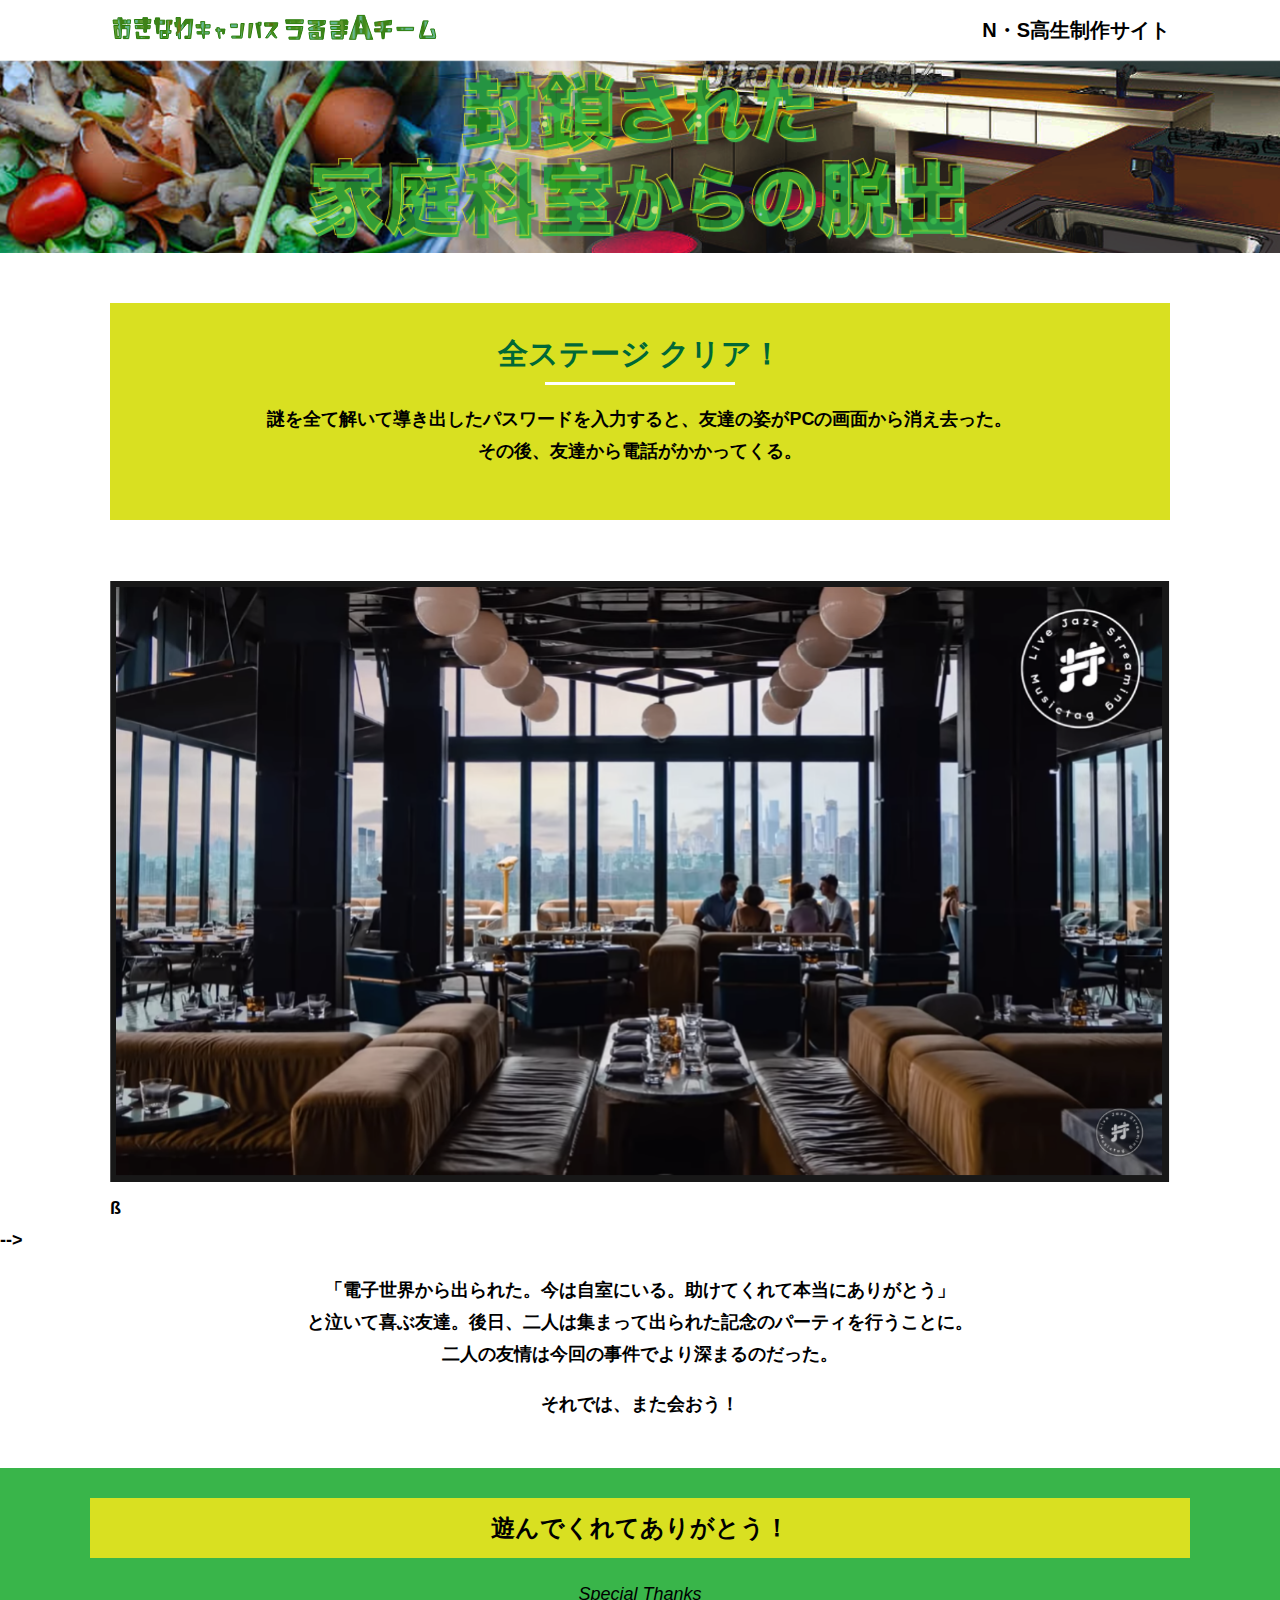
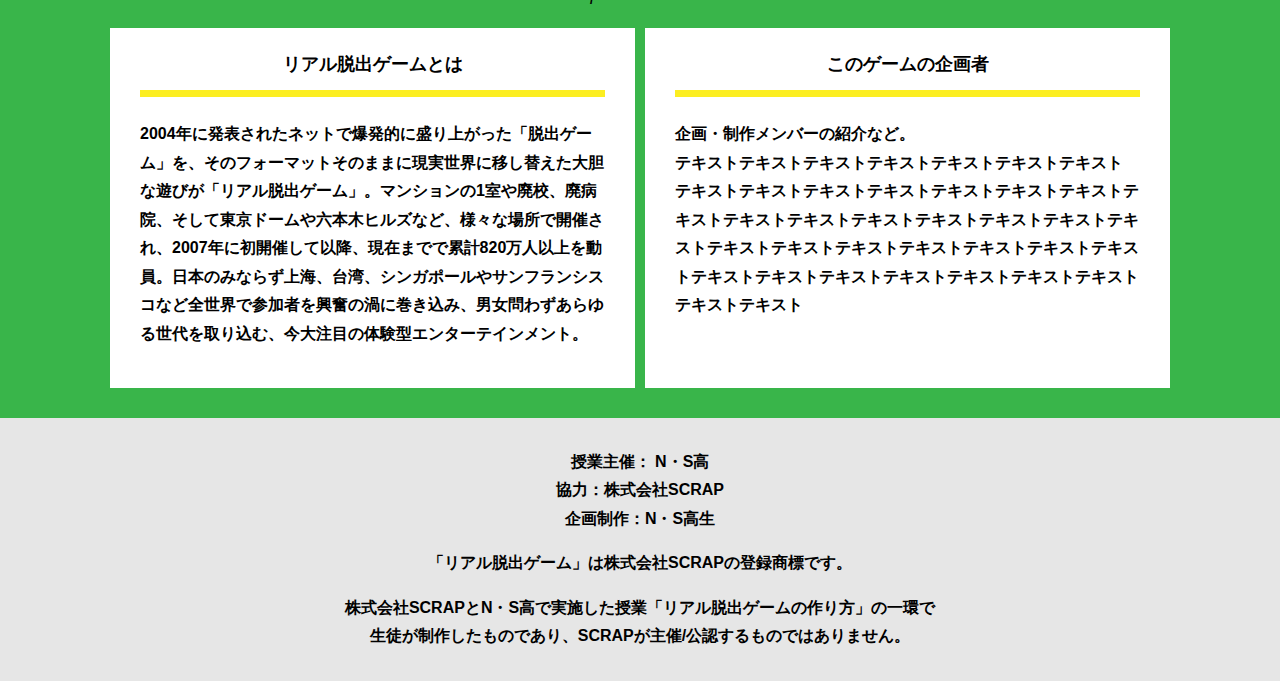
==== final.html @ 1c06f841 "Update final.html" ====
<!DOCTYPE html>
<html lang="ja">
<head>
  <meta charset="UTF-8">
  <meta http-equiv="X-UA-Compatible" content="IE=edge">
  <meta name="viewport" content="width=device-width, initial-scale=1.0">
  <title>インターネット世界から友人を脱出させろ！ │ Project N</title>
  <link rel="stylesheet" href="assets/css/normalize.css">
  <link rel="stylesheet" href="assets/css/style.css">
</head>
<body>
  <header class="header">
    <div class="container">
      <div class="header__logo"><img src="assets/images/logo.svg" alt="チームロゴ"></div>
      <div class="header__name">N・S高生制作サイト</div>
    </div>
  </header>
  <main class="main final-page">
    <!-- タイトルエリア　ここから -->
    <h1 class="main-title"><img src="assets/images/main-image.png" alt="インターネット世界から友人を脱出させろ！"></h1>
    <!-- タイトルエリア　ここまで -->
    <section class="section">
      <div class="container">
        <div class="box bg-color--subcolor">
          <h2 class="section-title--border">全ステージ クリア！</h2>
          <p class="text-center">謎を全て解いて導き出したパスワードを入力すると、友達の姿がPCの画面から消え去った。<br>
            その後、友達から電話がかかってくる。</p>
        </div>
      </div>
    </section>
    <section class="section">
      <div class="container">
          <figure class="image__container">
             <img src="assets/images/stage.png" alt="">
          </figure>

<!--  YouTube貼り付け
            <div class="youtube__container">
              <div class="youtube">
                <iframe width="560" height="315" src="https://www.youtube.com/embed/IRyJe-0Uie0?controls=0" title="YouTube video player" frameborder="0" allow="accelerometer; autoplay; clipboard-write; encrypted-media; gyroscope; picture-in-picture" allowfullscreen></iframe>
              </div>
            </div>
Youtube貼り付けここまで-->
          ß
      </div>
         -->
        <p class="text-center">「電子世界から出られた。今は自室にいる。助けてくれて本当にありがとう」<br>
          と泣いて喜ぶ友達。後日、二人は集まって出られた記念のパーティを行うことに。<br>
          二人の友情は今回の事件でより深まるのだった。</p>
        <p class="text-center">それでは、また会おう！</p>
      </div>
    </section>
    <section class="section bg-color--keycolor">
      <div class="container">
        <h2 class="section-title">遊んでくれてありがとう！</h2>
        <p class="font-eng text-center">Special Thanks</p>
        <div class="row">
          <div class="column">
            <div class="card">
              <h3 class="card__title">リアル脱出ゲームとは</h3>
              <p class="card__content">2004年に発表されたネットで爆発的に盛り上がった「脱出ゲーム」を、そのフォーマットそのままに現実世界に移し替えた大胆な遊びが「リアル脱出ゲーム」。マンションの1室や廃校、廃病院、そして東京ドームや六本木ヒルズなど、様々な場所で開催され、2007年に初開催して以降、現在までで累計820万人以上を動員。日本のみならず上海、台湾、シンガポールやサンフランシスコなど全世界で参加者を興奮の渦に巻き込み、男女問わずあらゆる世代を取り込む、今大注目の体験型エンターテインメント。</p>
            </div>
          </div>
          <div class="column">
            <div class="card">
              <h3 class="card__title">このゲームの企画者</h3>
              <p class="card__content">企画・制作メンバーの紹介など。<br>
                テキストテキストテキストテキストテキストテキストテキスト<br>
                テキストテキストテキストテキストテキストテキストテキストテキストテキストテキストテキストテキストテキストテキストテキストテキストテキストテキストテキストテキストテキストテキストテキストテキストテキストテキストテキストテキストテキストテキストテキスト</p>
            </div>
          </div>
        </div>
      </div>
    </section>
  </main>
  <footer class="footer section bg-color--gray">
    <div class="container">
        <p class="text-center">授業主催： N・S高<br>協力：株式会社SCRAP<br>企画制作：N・S高生</p>
        <p class="text-center">「リアル脱出ゲーム」は株式会社SCRAPの登録商標です。</p>
        <p class="text-center">株式会社SCRAPとN・S高で実施した授業「リアル脱出ゲームの作り方」の一環で<br>生徒が制作したものであり、SCRAPが主催/公認するものではありません。</p>
    </div>
  </footer>
</body>
</html>
---- assets/css/style.css ----
@charset "UTF-8";
/****************************
 * 共通CSSのテンプレートです。
*****************************/
*,
*::before,
*::after {
  -webkit-box-sizing: border-box;
          box-sizing: border-box;
}

html {
  font-size: 18px;
  -webkit-box-sizing: border-box;
          box-sizing: border-box;
}

body {
  overflow-x: hidden;
  font-family: "游ゴシック体", "Yu Gothic", YuGothic, "ヒラギノ角ゴ Pro", "Hiragino Kaku Gothic Pro", "メイリオ", "Meiryo", sans-serif;
  font-size: 18px;
  line-height: 1.77778;
  font-weight: bold;
  text-decoration: none;
  border: none;
  list-style: none;
  color: #000;
  margin: 0;
}

img {
  width: 100%;
}

figure {
  margin: 0;
}

figcaption {
  margin-top: 30px;
  font-size: 14px;
}

@media screen and (max-width: 767px) {
  figcaption {
    font-size: 13px;
  }
}

input[type=text] {
  font-size: 18px;
  border: none;
  padding: 25px 35px;
  display: block;
  margin: 0 auto;
  max-width: 580px;
  width: 100%;
}

::-webkit-input-placeholder {
  color: #999;
}

:-ms-input-placeholder {
  color: #999;
}

::-ms-input-placeholder {
  color: #999;
}

::placeholder {
  color: #999;
}

button {
  cursor: pointer;
  display: block;
  border: none;
  margin: 0 auto;
  background-color: #006837;
  color: #fff;
  width: 287px;
  height: 55px;
}

/*******************
* Layout
*******************/
.section {
  padding-top: 30px;
  padding-bottom: 30px;
}

.section--clear {
  /* ステージクリア画面 */
  position: fixed;
  display: none;
  /* 読み込み時に一瞬表示されるのを防ぐ */
  -webkit-box-pack: center;
      -ms-flex-pack: center;
          justify-content: center;
  -webkit-box-align: center;
      -ms-flex-align: center;
          align-items: center;
  top: 0;
  bottom: 0;
  left: 0;
  right: 0;
  z-index: 200;
}

.section--clear.isClear {
  display: -webkit-box;
  display: -ms-flexbox;
  display: flex;
}

.container {
  width: 1100px;
  padding-left: 20px;
  padding-right: 20px;
  margin: 0 auto;
}

@media screen and (max-width: 1100px) {
  .container {
    width: calc(100% - 40px);
  }
}

.row {
  display: -webkit-box;
  display: -ms-flexbox;
  display: flex;
  -ms-flex-line-pack: stretch;
      align-content: stretch;
  gap: 10px;
}

.row + .row {
  margin-top: 20px;
}

.column {
  width: 100%;
}

.card {
  background-color: #fff;
  margin-bottom: 20px;
  height: 100%;
}

.card__title {
  font-size: 18px;
  text-align: center;
  margin: 0;
  padding: 20px 30px;
  position: relative;
  cursor: pointer;
}

.card__content {
  -webkit-transition: all 0.3s;
  transition: all 0.3s;
  font-size: 16px;
  padding: 20px 30px;
  margin: 0;
  position: relative;
}

.card__content::before {
  display: block;
  content: '';
  width: calc(100% - 60px);
  height: 7px;
  background-color: #fcee21;
  position: absolute;
  top: -10px;
  left: 30px;
}

.hint-page .card {
  height: auto;
}

.hint-page .card__content {
  display: none;
  text-align: center;
}

.hint-page .card__arrow {
  position: absolute;
  top: calc(50% - 12px);
  right: 45px;
  -webkit-transform: rotate(90deg);
          transform: rotate(90deg);
  -webkit-transition: all 0.3s;
  transition: all 0.3s;
  fill: #009245;
  width: 12px;
  height: 24px;
}

.hint-page .card.is-open .card__content {
  display: block;
}

.hint-page .card.is-open .card__arrow {
  -webkit-transform: rotate(-90deg);
          transform: rotate(-90deg);
}

.box {
  padding: 35px 30px;
}

.youtube {
  position: relative;
  width: 100%;
  padding-top: 56.25%;
}

.youtube iframe {
  position: absolute;
  top: 0;
  left: 0;
  width: 100%;
  height: 100%;
}

.youtube__container {
  max-width: 800px;
  margin: 0 auto;
}

/*********************
* Color
*********************/
.bg-color--keycolor {
  background-color: #39b54a;
}

.bg-color--subcolor {
  background-color: #d9e021;
}

.bg-color--gray {
  background-color: #e6e6e6;
}

/*********************
* title
**********************/
.main-title {
  margin: 0;
}

.sub-title {
  text-align: center;
  font-size: 18px;
  line-height: 1.66667;
}

.sub-title__bg {
  background-color: #fcee21;
  padding-left: 1rem;
  padding-right: 1rem;
}

.section-title {
  font-size: 24px;
  line-height: 1.75;
  text-align: center;
  padding: 9px 20px;
  background-color: #d9e021;
  margin: 0 -20px 20px -20px;
}

.section-title__stage {
  display: inline-block;
  margin-right: 2rem;
}

.section-title--keycolorlight {
  background-color: #8cc63f;
}

.section-title--keycolorlight .section-title__stage {
  color: #fff;
}

.section-title--keycolor {
  background-color: #39b54a;
}

.section-title--story {
  width: 330px;
  margin: 0 auto 20px;
}

.section-title--border {
  position: relative;
  font-size: 30px;
  text-align: center;
  line-height: 1.06667;
  margin: 0;
  padding-bottom: 15px;
  color: #006837;
}

.section-title--border::after {
  position: absolute;
  bottom: 0;
  left: calc(50% - 95px);
  display: block;
  content: '';
  background-color: #fff;
  height: 2.6px;
  width: 190px;
}

/******************
* text
******************/
.font-eng {
  font-style: italic;
  font-weight: normal;
}

/*************************
* Button
*************************/
.btn {
  display: block;
  text-decoration: none;
  cursor: pointer;
  background-color: #006837;
  color: #fff;
  font-size: 24px;
  line-height: 1.54167;
  text-align: center;
  padding: 11.5px;
  width: calc(100% - 40px);
  max-width: 700px;
  margin: 10px auto;
  position: relative;
}

.btn:hover {
  opacity: 0.7;
}

.btn__arrow {
  position: absolute;
  top: calc(50% - 12px);
  right: 15px;
  fill: #fff;
  width: 12px;
  height: 24px;
}

/****************
* header
*****************/
.header {
  background-color: #fff;
  height: 60px;
}

.header .container {
  display: -webkit-box;
  display: -ms-flexbox;
  display: flex;
  -webkit-box-pack: justify;
      -ms-flex-pack: justify;
          justify-content: space-between;
  -webkit-box-align: center;
      -ms-flex-align: center;
          align-items: center;
  height: 100%;
}

.header__logo {
  width: 330px;
  height: 42px;
}

.header__name {
  font-size: 20px;
  line-height: 1.1;
}

.footer {
  font-size: 16px;
}

.footer p:first-child {
  margin-top: 0;
}

.footer p:last-child {
  margin-bottom: 0;
}

/********************
* main
********************/
.story__note {
  margin: 0;
}

.story__note__outer {
  width: 860px;
  display: -webkit-box;
  display: -ms-flexbox;
  display: flex;
  padding: 20px;
  margin: 20px auto;
  -webkit-box-pack: center;
      -ms-flex-pack: center;
          justify-content: center;
}

@media screen and (max-width: 940px) {
  .story__note__outer {
    width: 100%;
  }
}

.stage-column__container + .stage-column__container {
  border-top: 2px solid #fff;
}

.answer {
  font-size: 18px;
  margin-bottom: 20px;
  line-height: 80px;
  word-spacing: 20px;
}

.err-message {
  color: #c1272d;
  font-size: 18px;
  text-align: center;
}

.link-hint {
  text-align: center;
  display: block;
  margin-top: 20px;
}

.clear-message {
  background-color: #d9e021;
  padding: 30px 30px 60px;
  position: relative;
}

.clear-message__title {
  position: relative;
  display: block;
  text-align: center;
  color: #006837;
  font-size: 30px;
  padding-bottom: 10px;
  margin-bottom: 35px;
}

.clear-message__title::after {
  content: '';
  position: absolute;
  display: block;
  width: 183px;
  height: 2px;
  background-color: #fff;
  bottom: 0;
  left: calc(50% - (183px/2));
}

.clear-message__content {
  text-align: center;
}

.clear-message__btn {
  position: absolute;
  bottom: -30px;
  left: calc(50% - 144px);
  width: 288px;
  margin: 0;
}

/********************
* Utility
********************/
.text-center {
  text-align: center;
}

.text-left {
  text-align: left;
}

.text-right {
  text-align: right;
}

.hidden {
  display: none;
}
/*# sourceMappingURL=style.css.map */
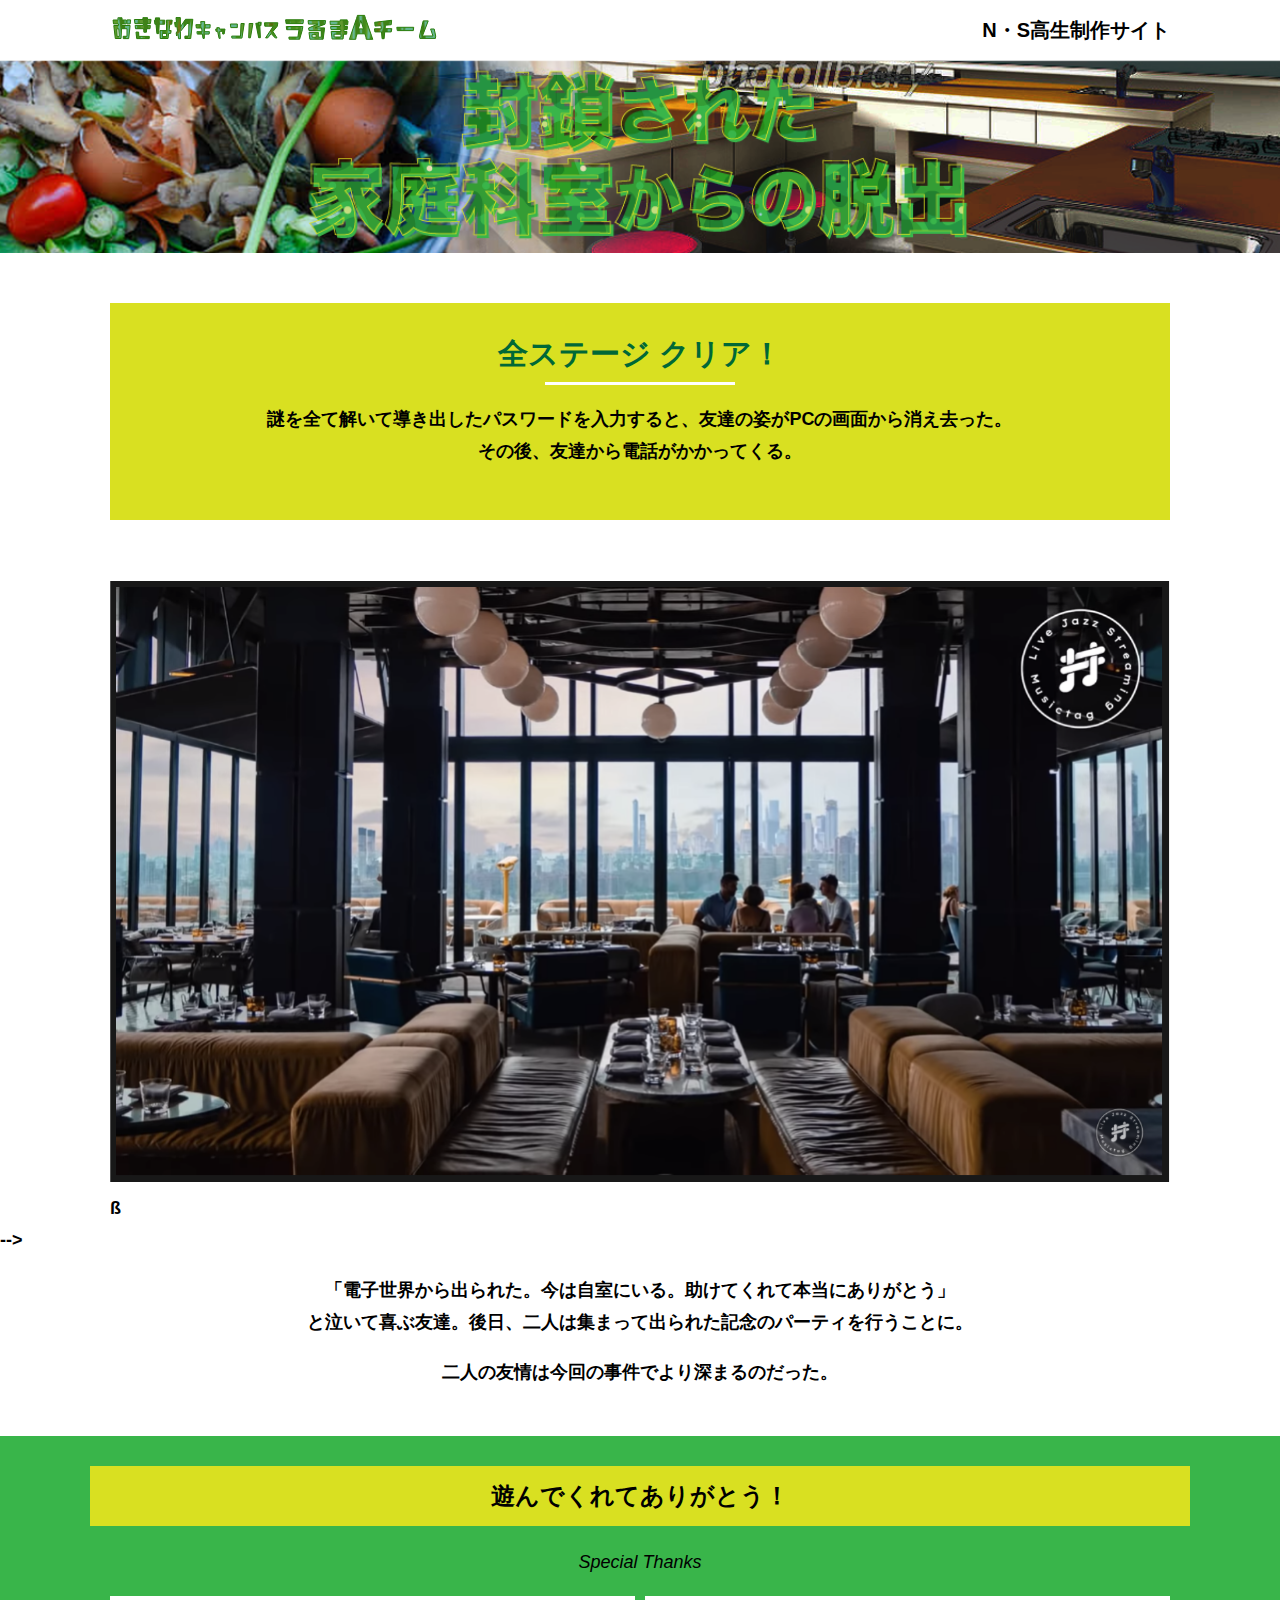
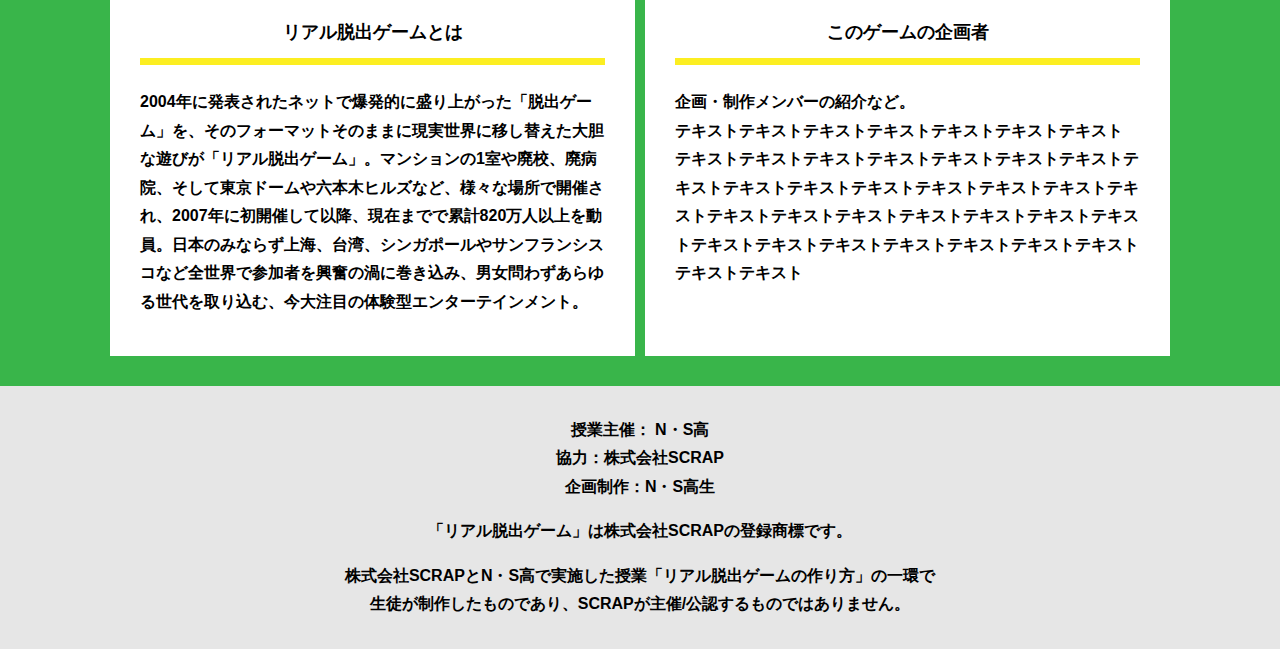
==== commit 5a5e2b81: "Update final.html" ====
--- a/final.html
+++ b/final.html
@@ -46,8 +46,7 @@
          -->
         <p class="text-center">「電子世界から出られた。今は自室にいる。助けてくれて本当にありがとう」<br>
           と泣いて喜ぶ友達。後日、二人は集まって出られた記念のパーティを行うことに。<br>
-          二人の友情は今回の事件でより深まるのだった。</p>
-        <p class="text-center">それでは、また会おう！</p>
+        <p class="text-center">二人の友情は今回の事件でより深まるのだった。</p>
       </div>
     </section>
     <section class="section bg-color--keycolor">
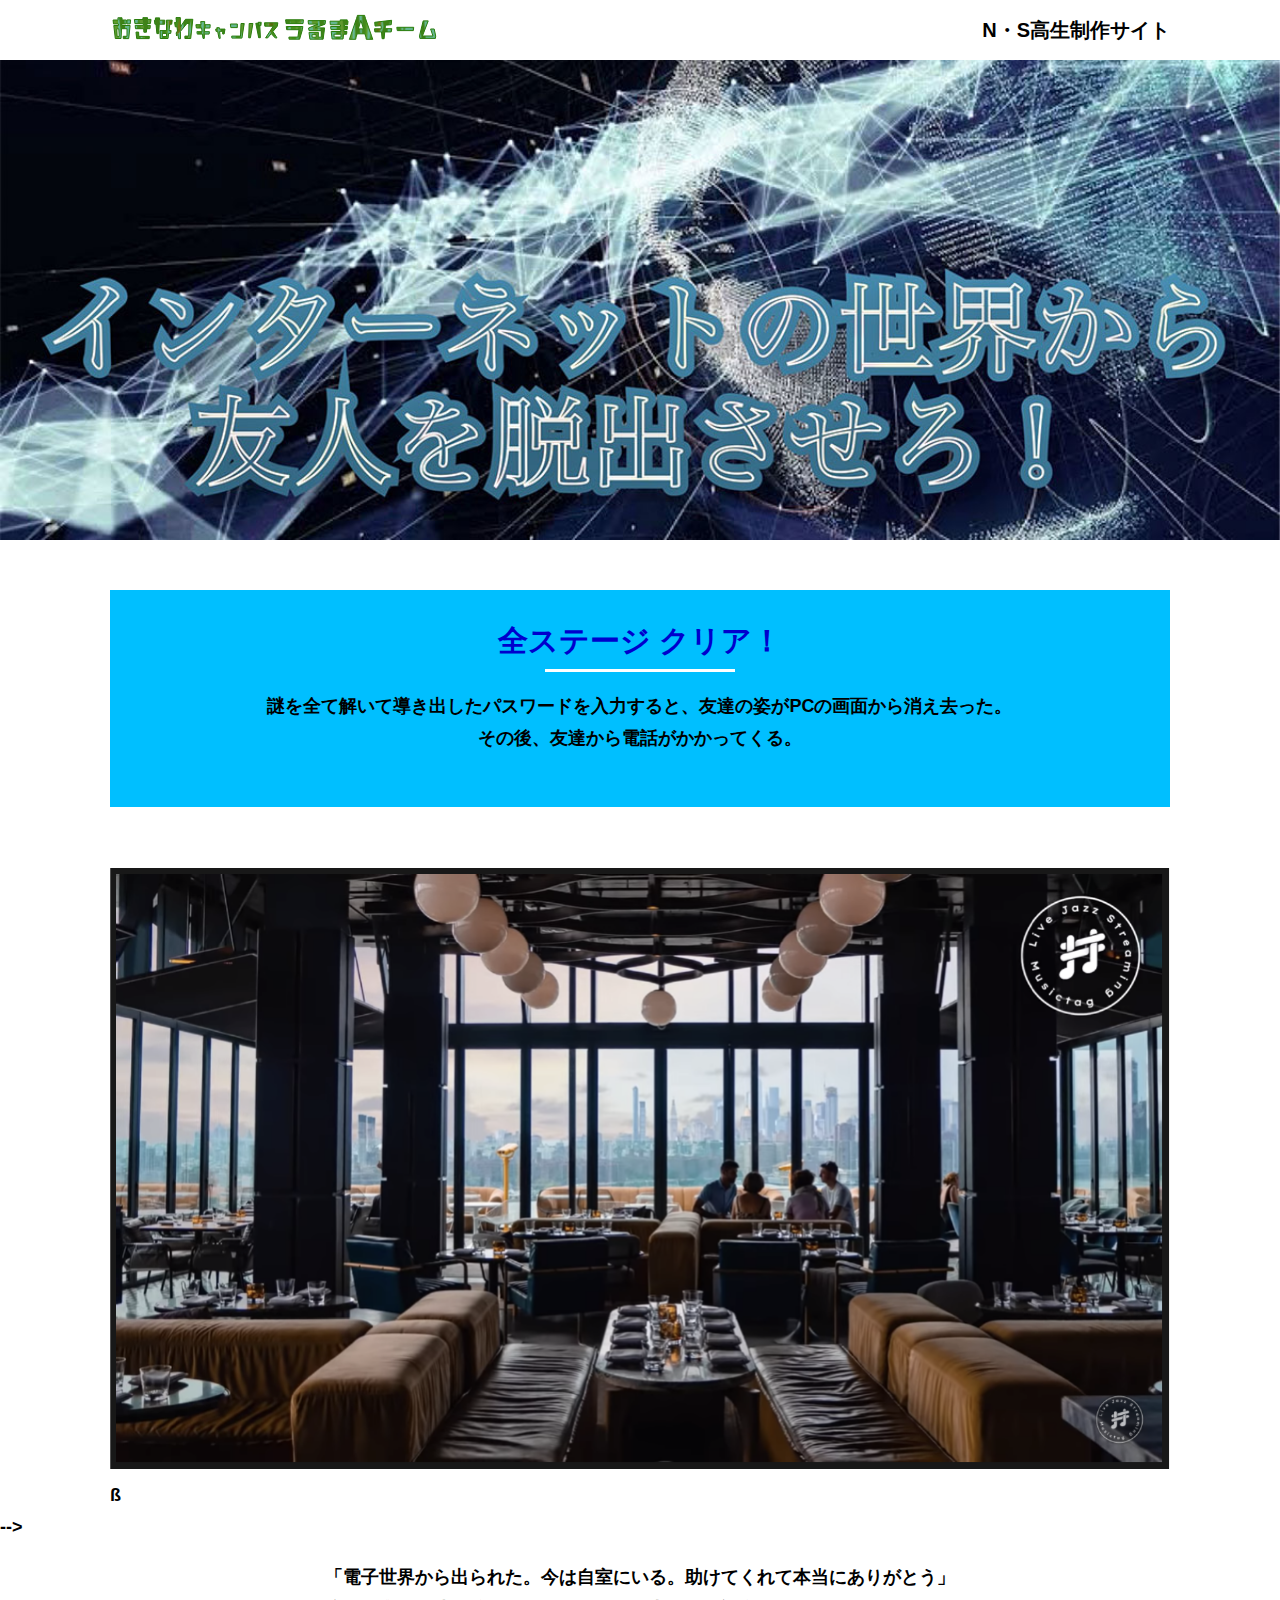
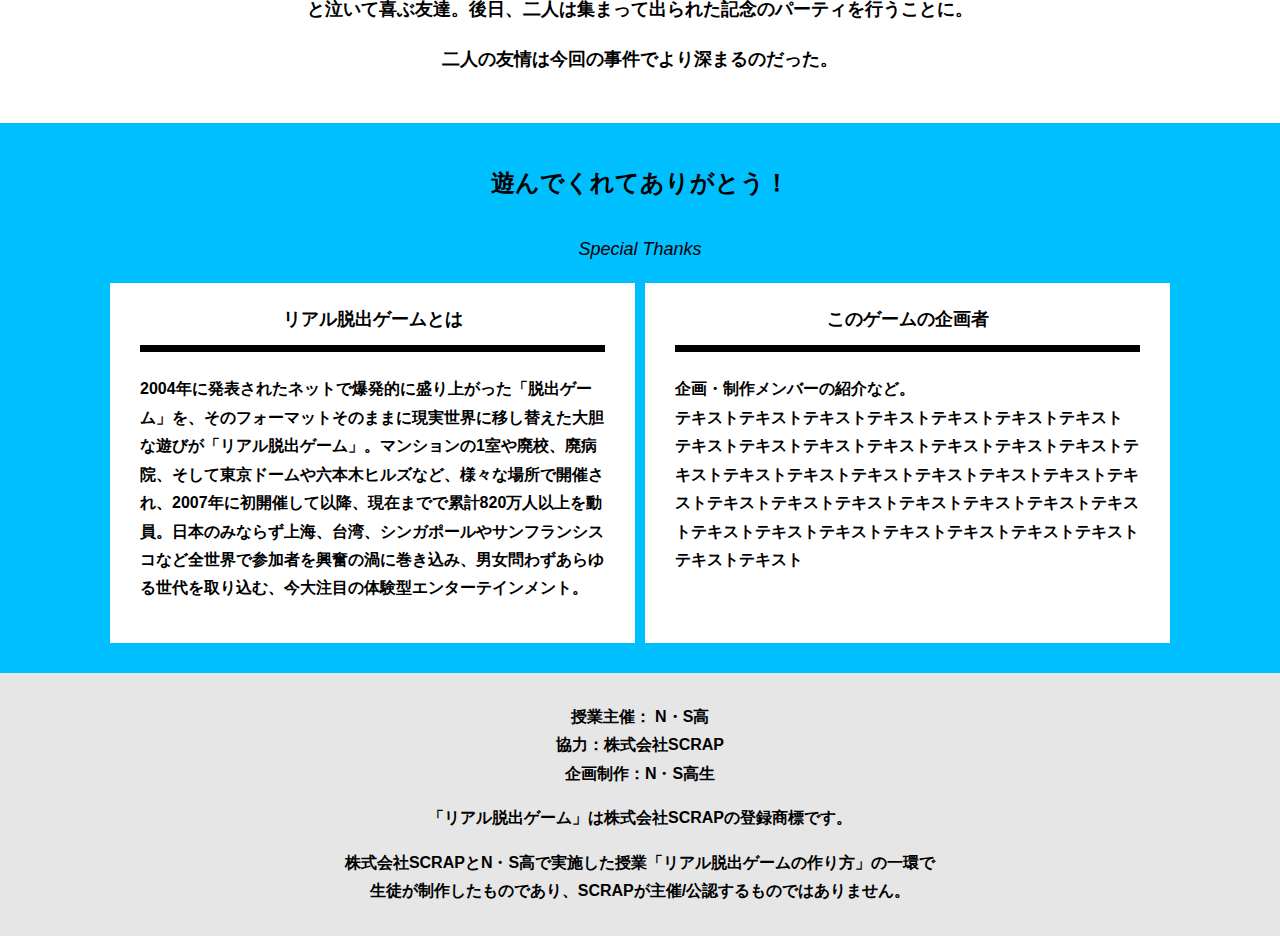
==== commit 819169b2: "Update final.html" ====
--- a/final.html
+++ b/final.html
@@ -17,7 +17,7 @@
   </header>
   <main class="main final-page">
     <!-- タイトルエリア　ここから -->
-    <h1 class="main-title"><img src="assets/images/main-image.png" alt="インターネット世界から友人を脱出させろ！"></h1>
+    <h1 class="main-title"><img src="assets/images/homeimg.jpg" alt="インターネット世界から友人を脱出させろ！"></h1>
     <!-- タイトルエリア　ここまで -->
     <section class="section">
       <div class="container">
--- a/assets/css/style.css
+++ b/assets/css/style.css
@@ -78,7 +78,7 @@
   display: block;
   border: none;
   margin: 0 auto;
-  background-color: #006837;
+  background-color: #0000cd;
   color: #fff;
   width: 287px;
   height: 55px;
@@ -175,7 +175,7 @@
   content: '';
   width: calc(100% - 60px);
   height: 7px;
-  background-color: #fcee21;
+  background-color: #000000;
   position: absolute;
   top: -10px;
   left: 30px;
@@ -198,7 +198,7 @@
           transform: rotate(90deg);
   -webkit-transition: all 0.3s;
   transition: all 0.3s;
-  fill: #009245;
+  fill: #00bfff;
   width: 12px;
   height: 24px;
 }
@@ -239,11 +239,11 @@
 * Color
 *********************/
 .bg-color--keycolor {
-  background-color: #39b54a;
+  background-color: #00bfff;
 }
 
 .bg-color--subcolor {
-  background-color: #d9e021;
+  background-color: #00bfff;
 }
 
 .bg-color--gray {
@@ -264,7 +264,7 @@
 }
 
 .sub-title__bg {
-  background-color: #fcee21;
+  background-color: #000000;
   padding-left: 1rem;
   padding-right: 1rem;
 }
@@ -274,7 +274,7 @@
   line-height: 1.75;
   text-align: center;
   padding: 9px 20px;
-  background-color: #d9e021;
+  background-color: #00bfff;
   margin: 0 -20px 20px -20px;
 }
 
@@ -284,7 +284,7 @@
 }
 
 .section-title--keycolorlight {
-  background-color: #8cc63f;
+  background-color: #6495ed;
 }
 
 .section-title--keycolorlight .section-title__stage {
@@ -292,7 +292,7 @@
 }
 
 .section-title--keycolor {
-  background-color: #39b54a;
+  background-color: #1e90ff;
 }
 
 .section-title--story {
@@ -307,7 +307,7 @@
   line-height: 1.06667;
   margin: 0;
   padding-bottom: 15px;
-  color: #006837;
+  color: #0000cd;
 }
 
 .section-title--border::after {
@@ -336,7 +336,7 @@
   display: block;
   text-decoration: none;
   cursor: pointer;
-  background-color: #006837;
+  background-color: #0000cd;
   color: #fff;
   font-size: 24px;
   line-height: 1.54167;
@@ -462,7 +462,7 @@
   position: relative;
   display: block;
   text-align: center;
-  color: #006837;
+  color: #0000cd;
   font-size: 30px;
   padding-bottom: 10px;
   margin-bottom: 35px;
@@ -509,4 +509,4 @@
 .hidden {
   display: none;
 }
-/*# sourceMappingURL=style.css.map */+/*# sourceMappingURL=style.css.map */
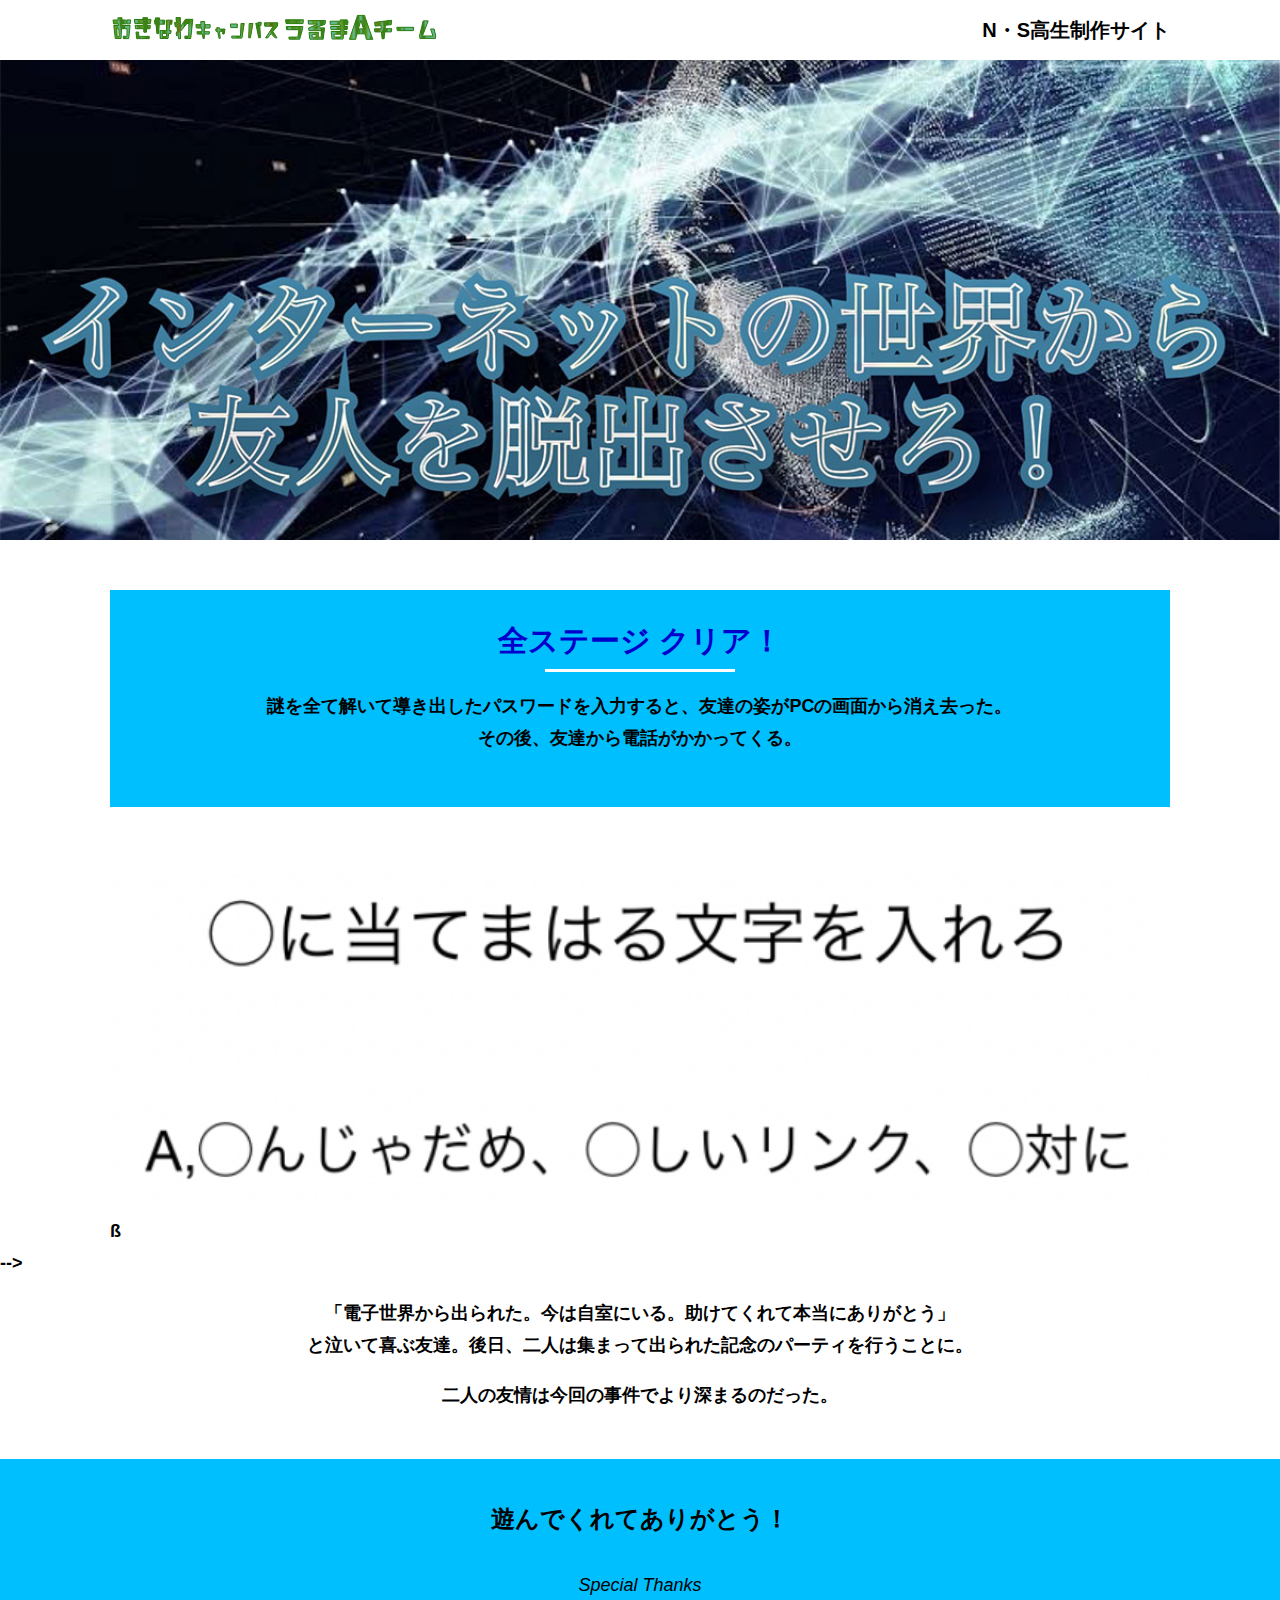
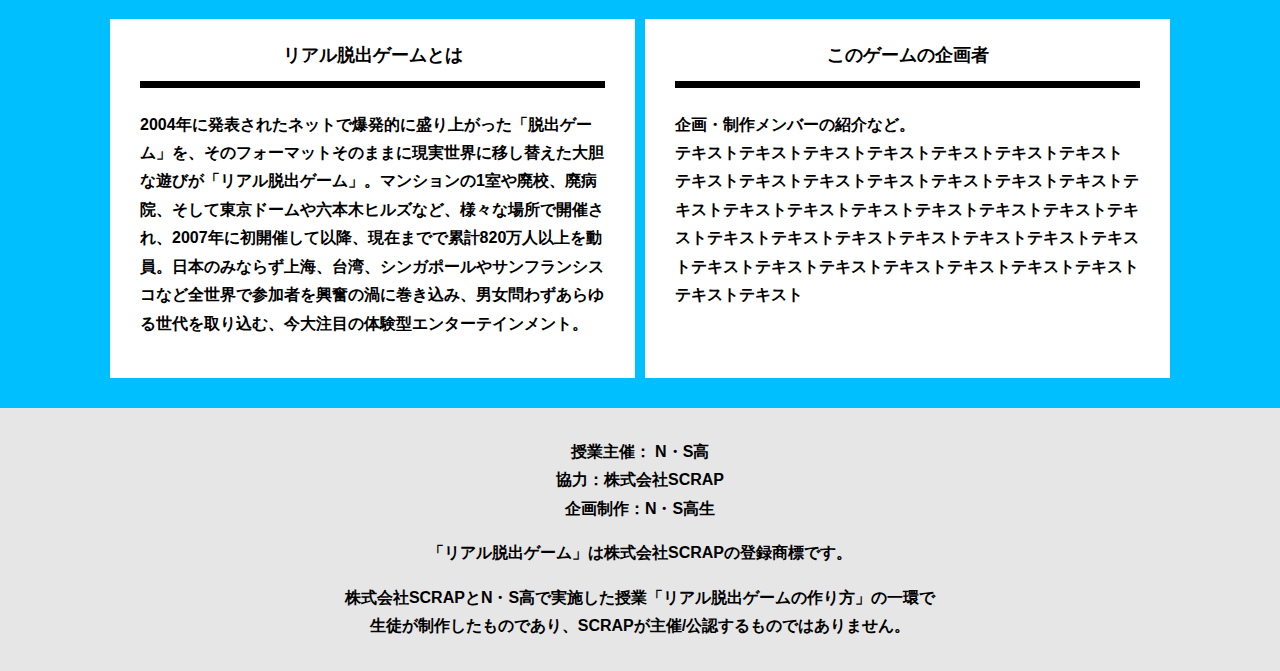
==== commit 89bb35e9: "Update final.html" ====
--- a/final.html
+++ b/final.html
@@ -31,7 +31,7 @@
     <section class="section">
       <div class="container">
           <figure class="image__container">
-             <img src="assets/images/stage.png" alt="">
+             <img src="assets/images/final.png" alt="">
           </figure>
 
 <!--  YouTube貼り付け
--- a/assets/css/style.css
+++ b/assets/css/style.css
@@ -453,7 +453,7 @@
 }
 
 .clear-message {
-  background-color: #d9e021;
+  background-color: #87cefa;
   padding: 30px 30px 60px;
   position: relative;
 }
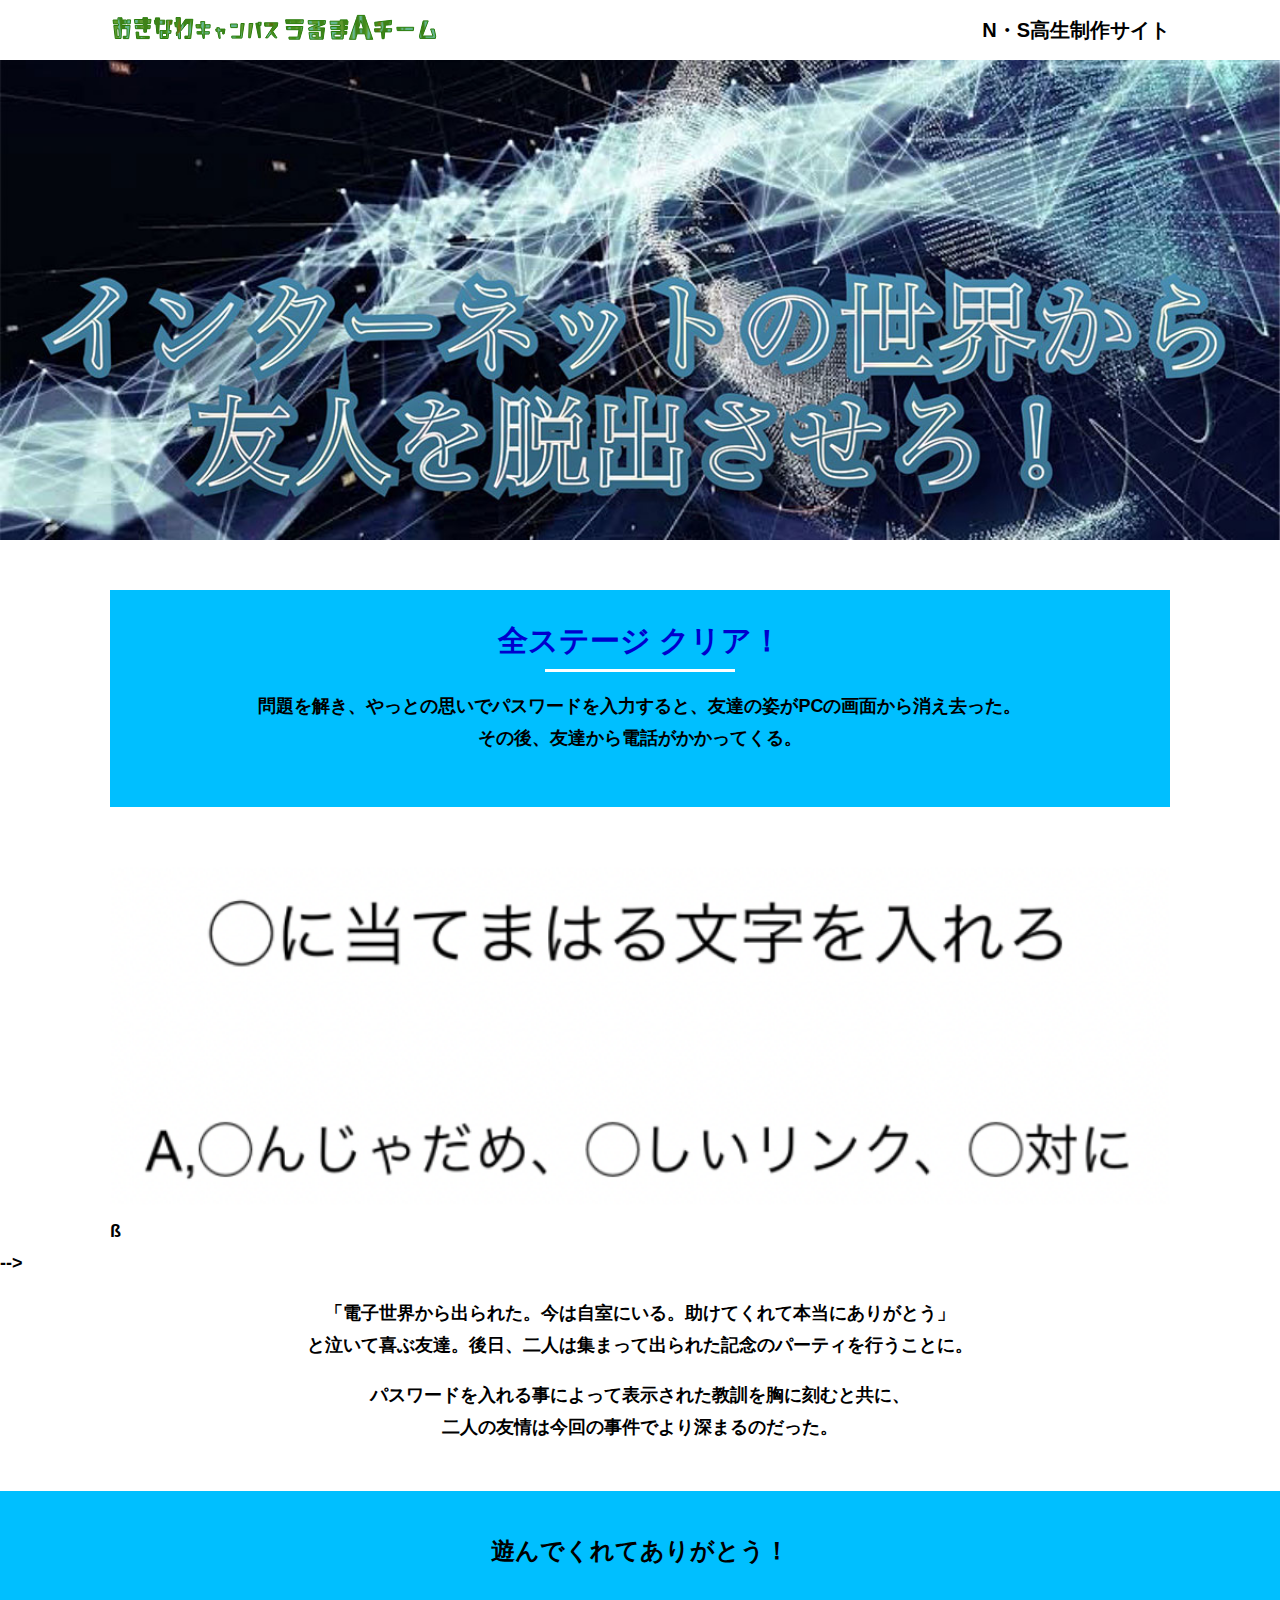
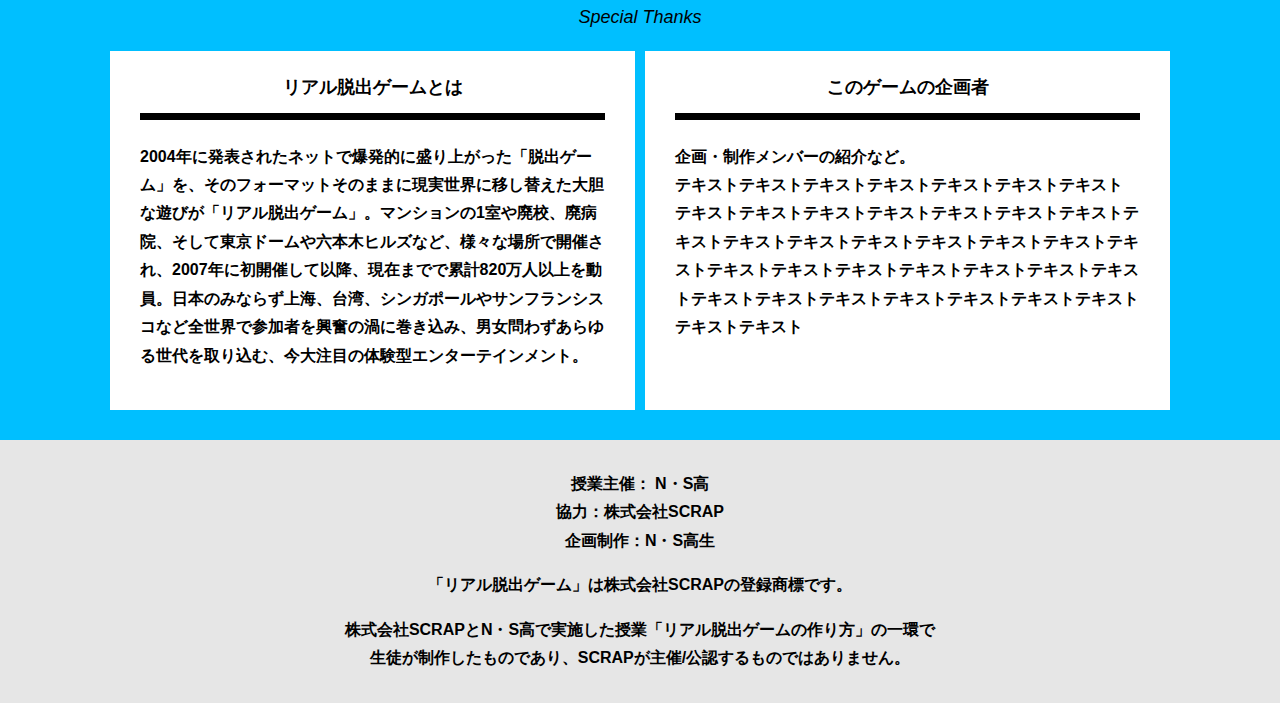
==== commit d832a937: "Update final.html" ====
--- a/final.html
+++ b/final.html
@@ -23,7 +23,7 @@
       <div class="container">
         <div class="box bg-color--subcolor">
           <h2 class="section-title--border">全ステージ クリア！</h2>
-          <p class="text-center">謎を全て解いて導き出したパスワードを入力すると、友達の姿がPCの画面から消え去った。<br>
+          <p class="text-center">問題を解き、やっとの思いでパスワードを入力すると、友達の姿がPCの画面から消え去った。<br>
             その後、友達から電話がかかってくる。</p>
         </div>
       </div>
@@ -46,7 +46,8 @@
          -->
         <p class="text-center">「電子世界から出られた。今は自室にいる。助けてくれて本当にありがとう」<br>
           と泣いて喜ぶ友達。後日、二人は集まって出られた記念のパーティを行うことに。<br>
-        <p class="text-center">二人の友情は今回の事件でより深まるのだった。</p>
+        <p class="text-center">パスワードを入れる事によって表示された教訓を胸に刻むと共に、<br>
+          二人の友情は今回の事件でより深まるのだった。</p>
       </div>
     </section>
     <section class="section bg-color--keycolor">
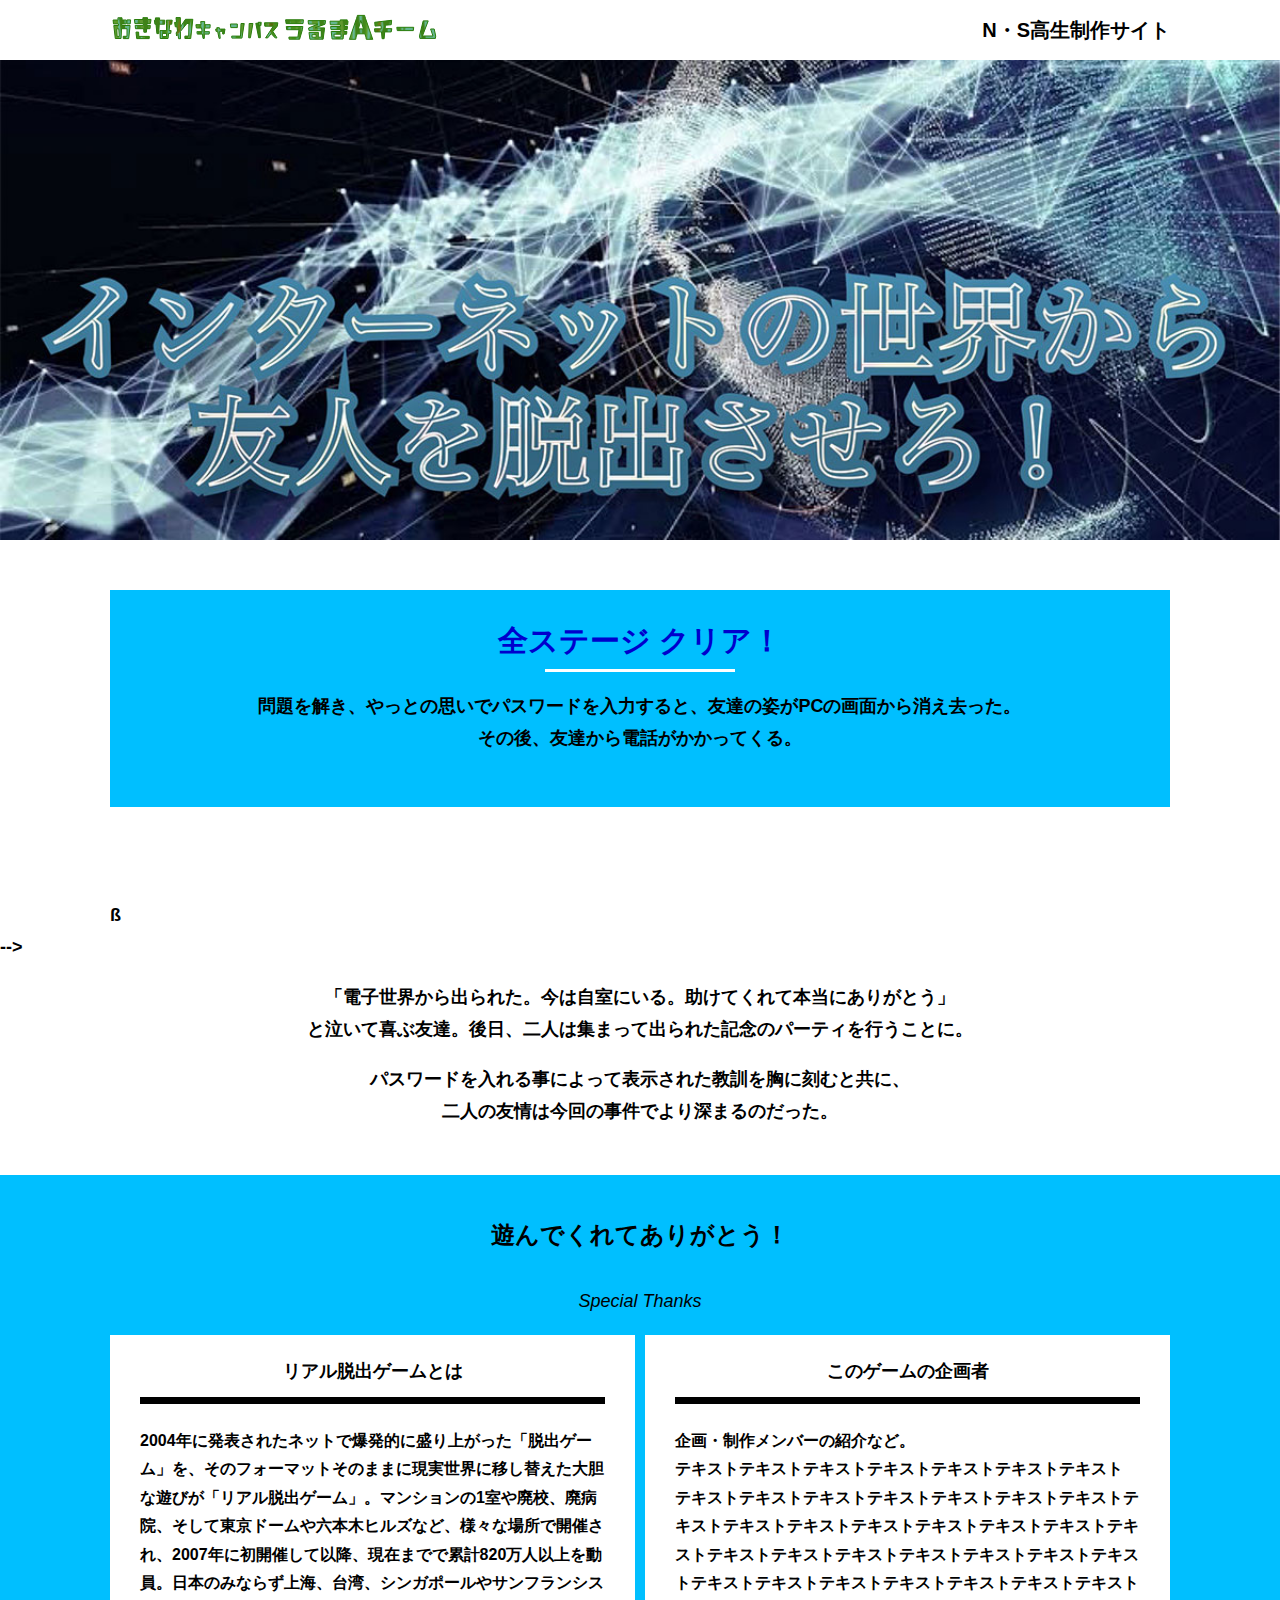
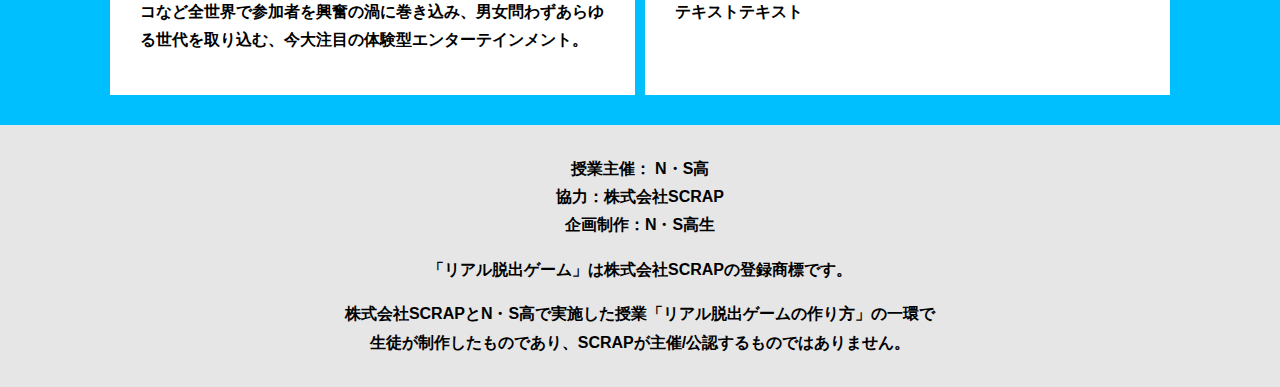
==== commit 1d2b75bd: "Update final.html" ====
--- a/final.html
+++ b/final.html
@@ -31,7 +31,7 @@
     <section class="section">
       <div class="container">
           <figure class="image__container">
-             <img src="assets/images/final.png" alt="">
+             <img src="assets/images/homeimg.png" alt="">
           </figure>
 
 <!--  YouTube貼り付け
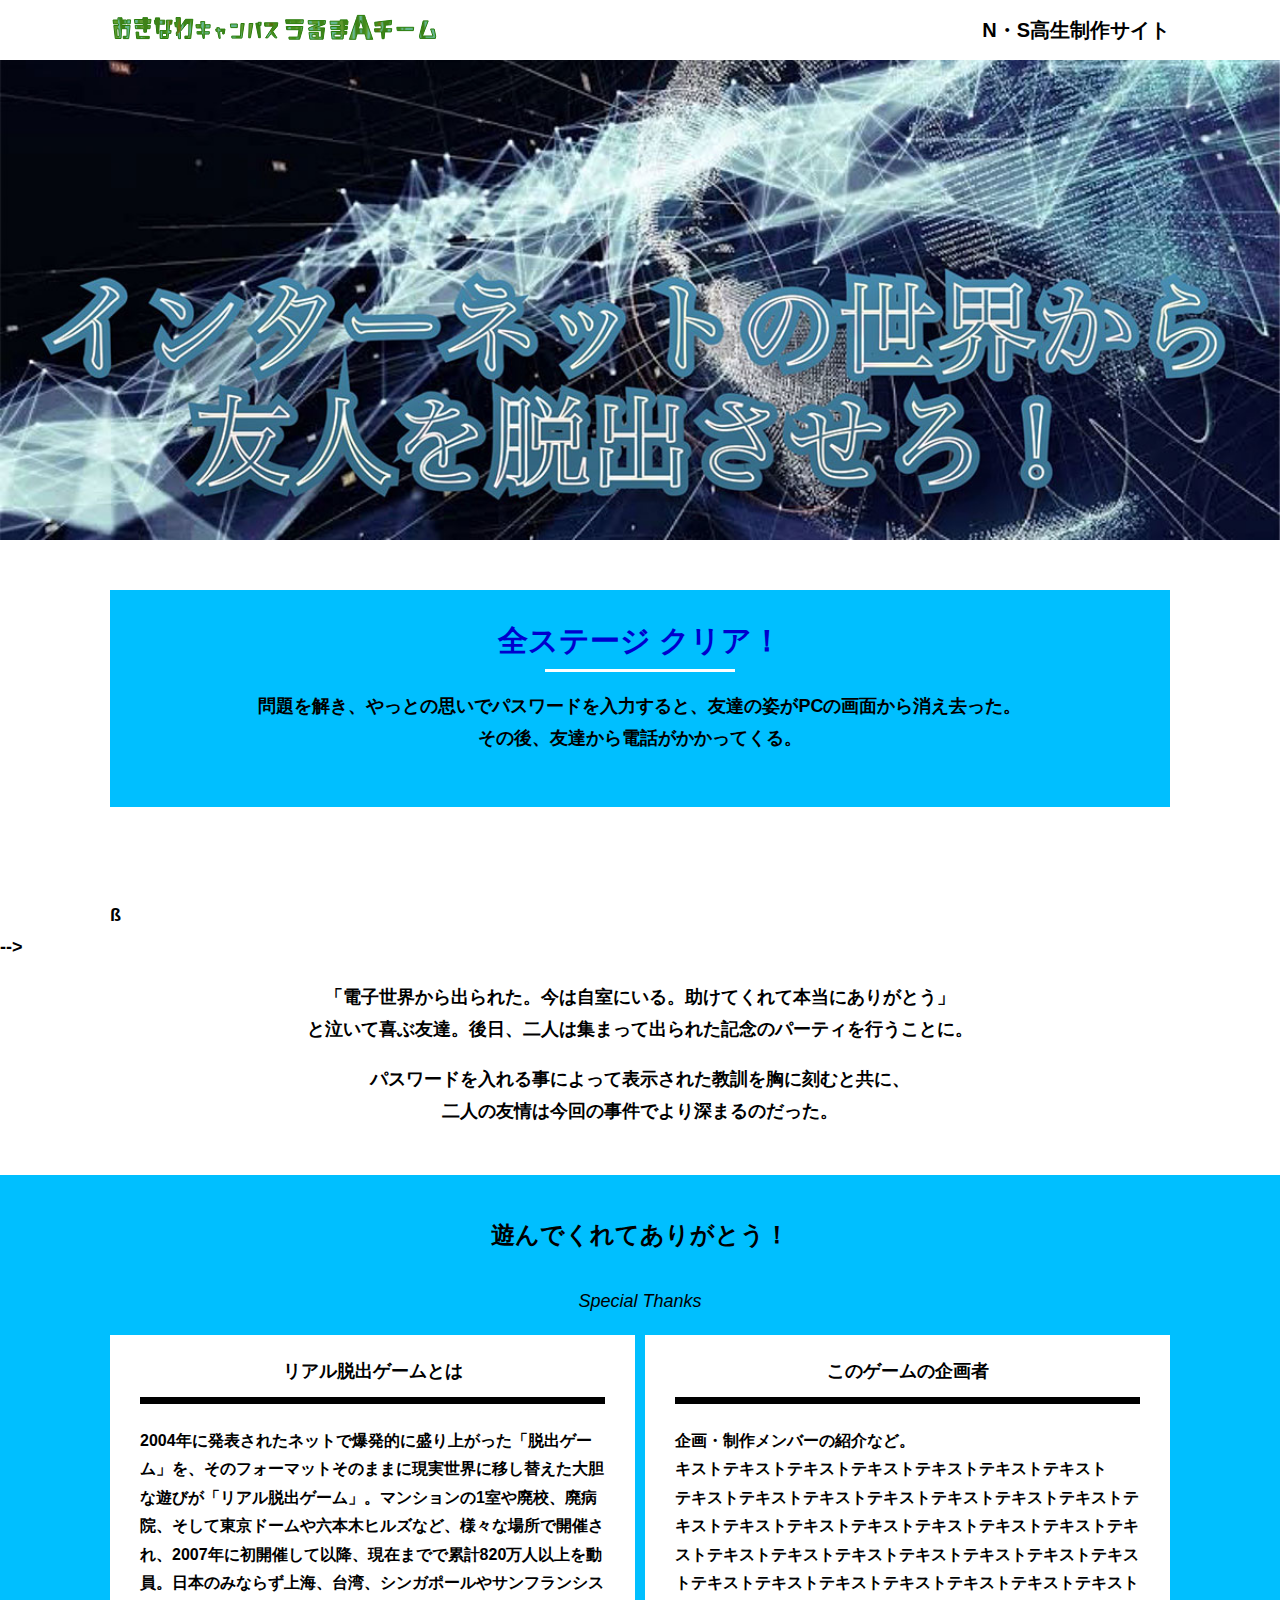
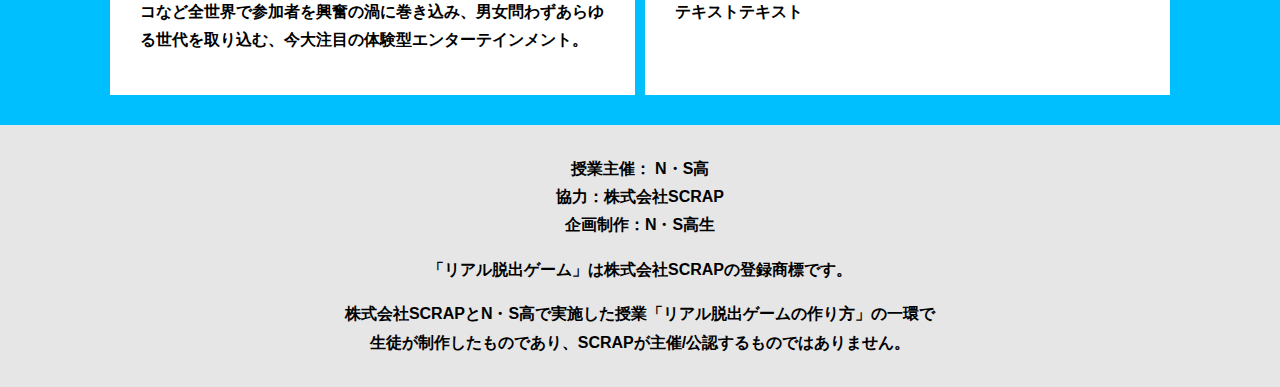
==== commit 2796a035: "Update final.html" ====
--- a/final.html
+++ b/final.html
@@ -65,7 +65,7 @@
             <div class="card">
               <h3 class="card__title">このゲームの企画者</h3>
               <p class="card__content">企画・制作メンバーの紹介など。<br>
-                テキストテキストテキストテキストテキストテキストテキスト<br>
+                キストテキストテキストテキストテキストテキストテキスト<br>
                 テキストテキストテキストテキストテキストテキストテキストテキストテキストテキストテキストテキストテキストテキストテキストテキストテキストテキストテキストテキストテキストテキストテキストテキストテキストテキストテキストテキストテキストテキストテキスト</p>
             </div>
           </div>
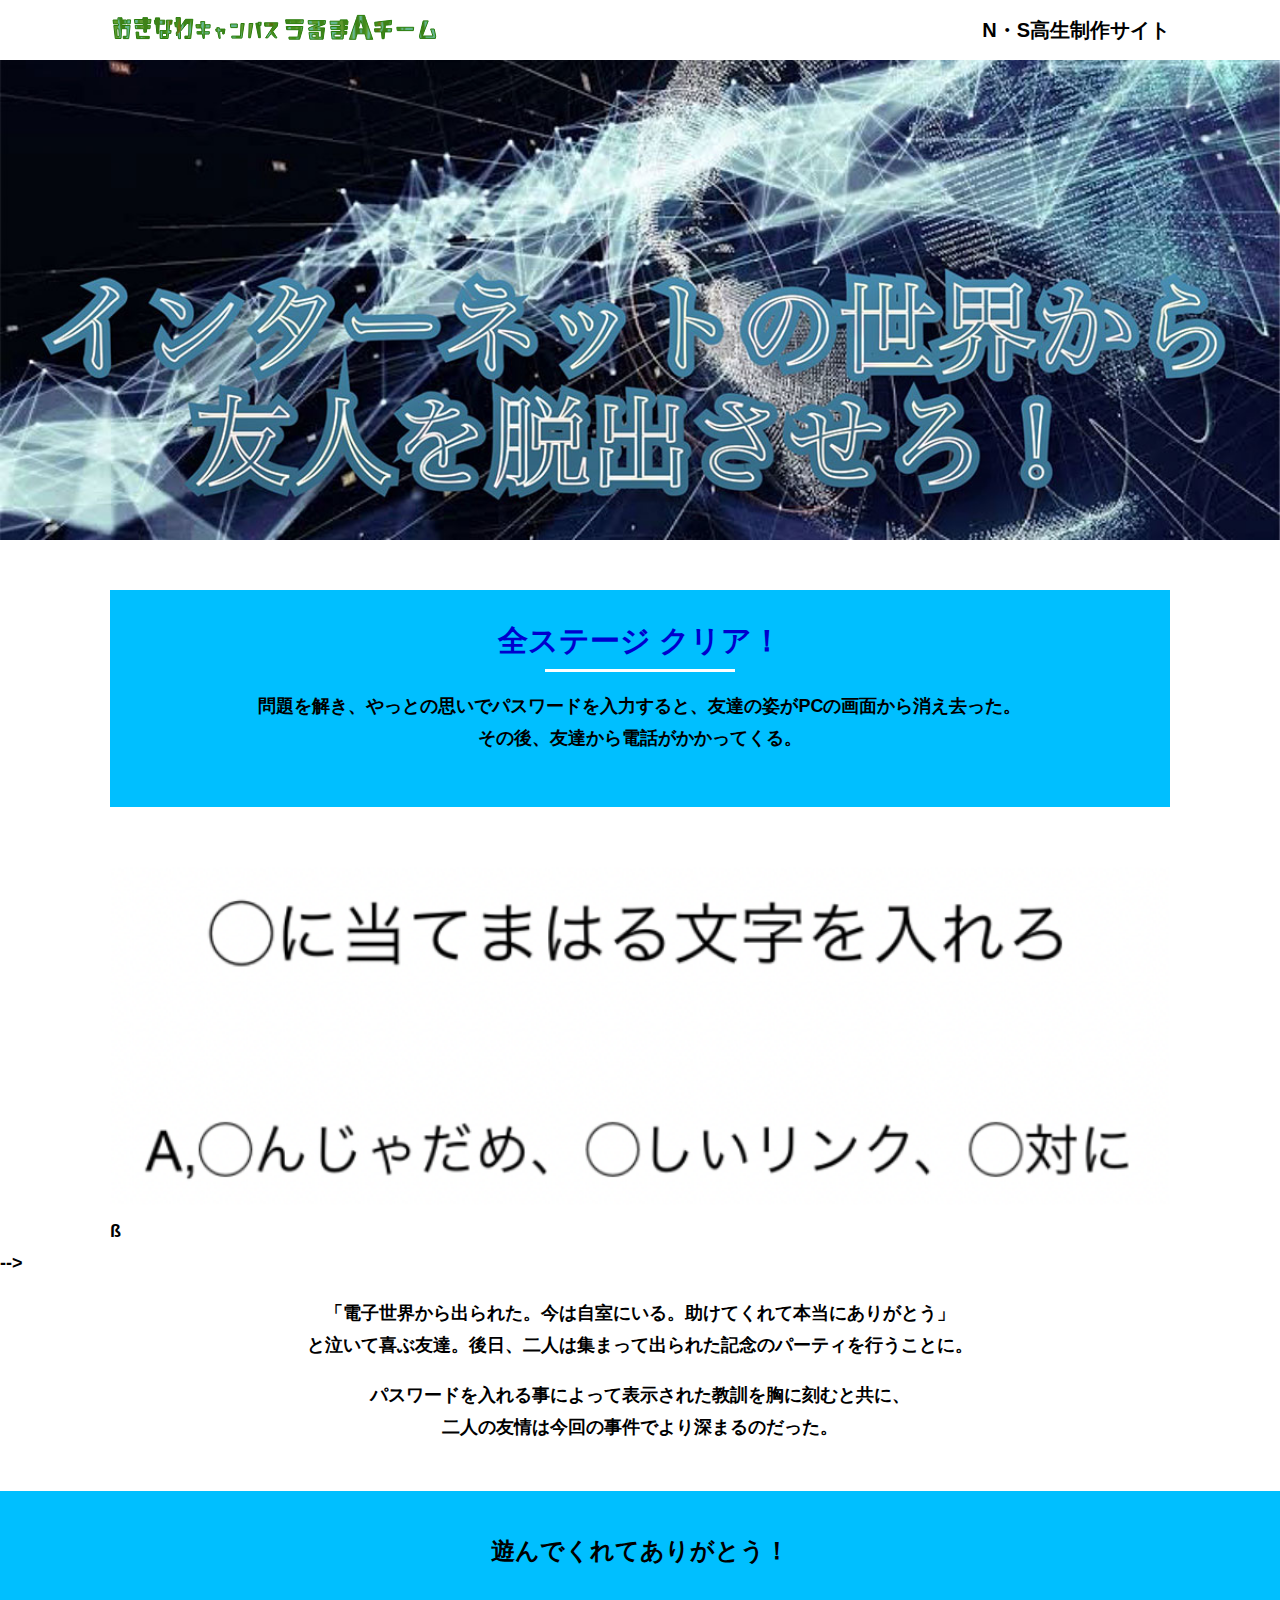
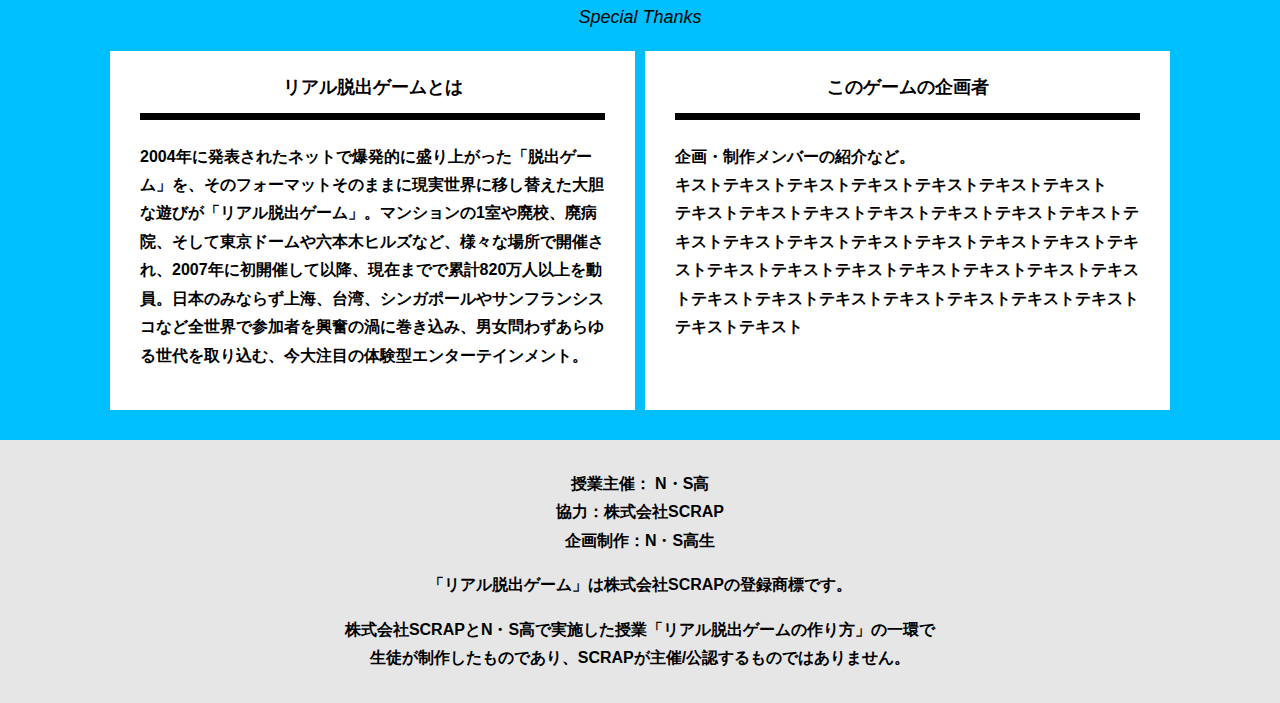
==== commit 55ac08e0: "Update final.html" ====
--- a/final.html
+++ b/final.html
@@ -31,7 +31,7 @@
     <section class="section">
       <div class="container">
           <figure class="image__container">
-             <img src="assets/images/homeimg.png" alt="">
+             <img src="assets/images/final.png" alt="">
           </figure>
 
 <!--  YouTube貼り付け
